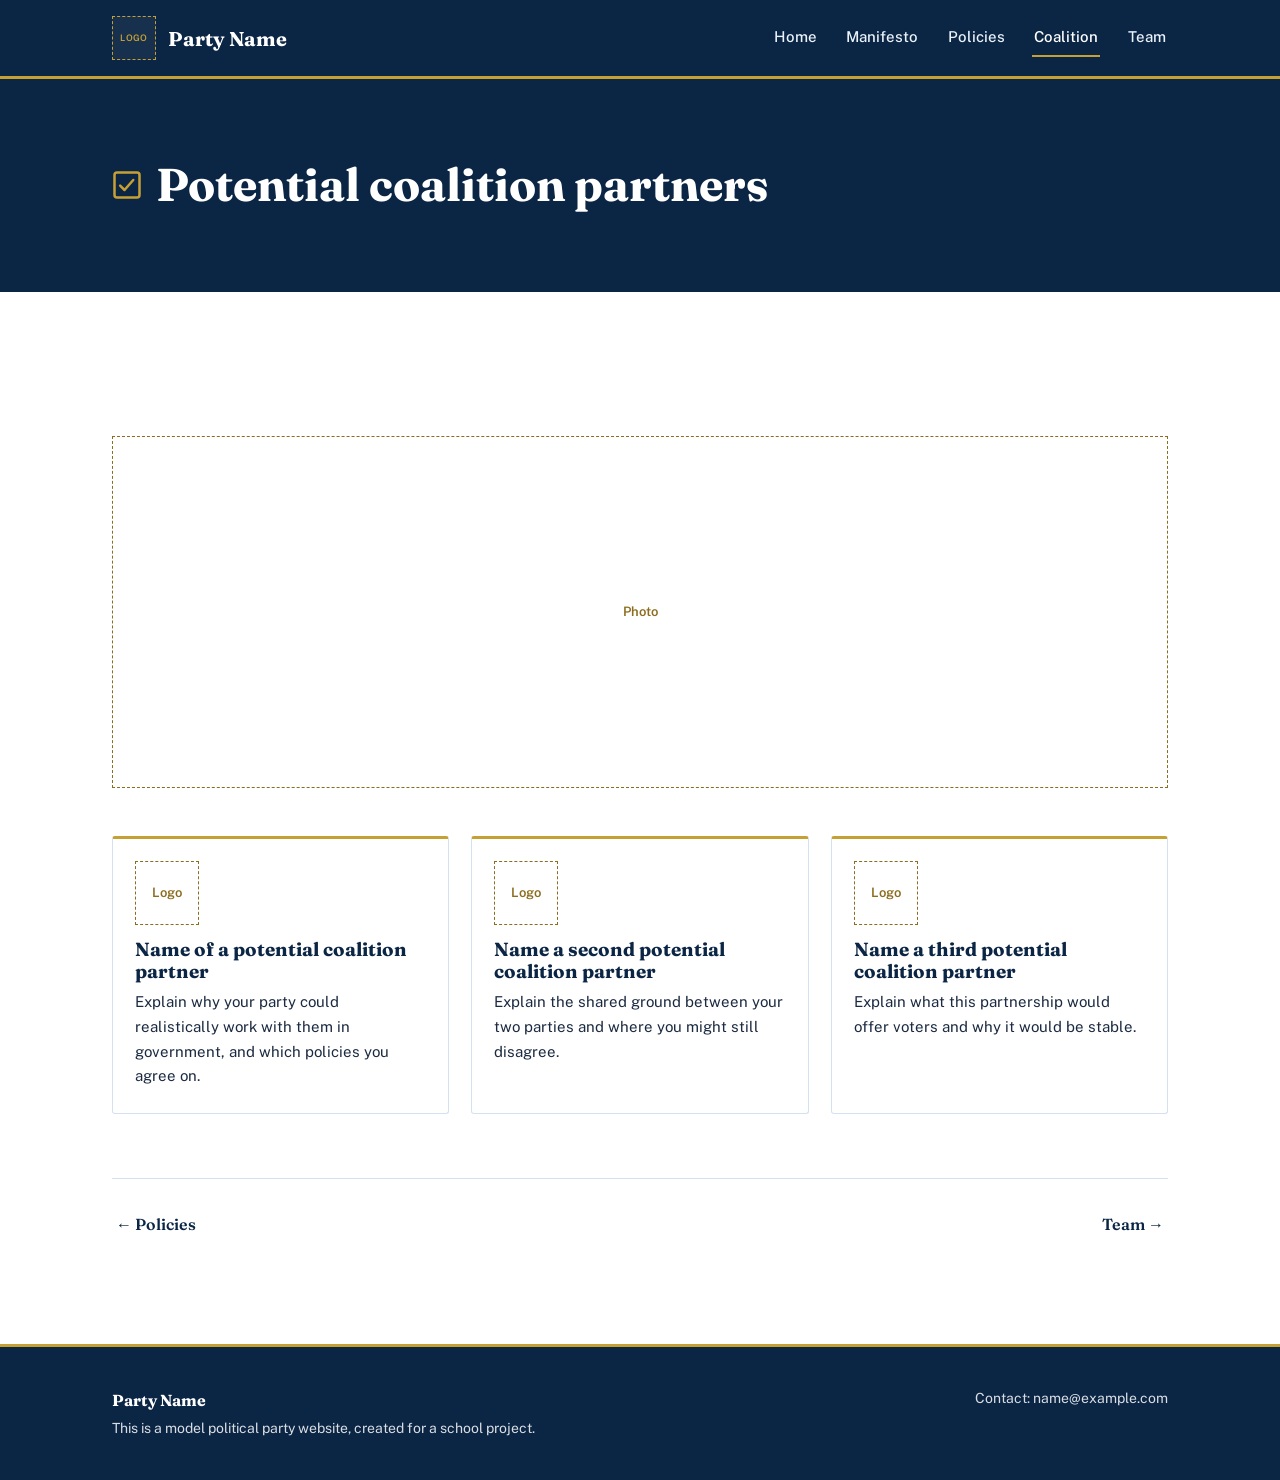
==== coalition.html @ 175b3098 "Add files via upload" ====
<!-- This page shares styles.css and script.js with the rest of the
     site, and follows the same EDIT / REPEATABLE comment system.
     See index.html for the full editing guide. -->
<!DOCTYPE html>
<html lang="en-NZ">
<head>
<meta charset="UTF-8">
<meta name="viewport" content="width=device-width, initial-scale=1.0">
<!-- EDIT: the text below appears in the browser tab -->
<title>Potential Coalition — Party Name</title>
<meta name="description" content="Model political party website, built for a school project.">
<link rel="preconnect" href="https://fonts.googleapis.com">
<link rel="preconnect" href="https://fonts.gstatic.com" crossorigin>
<link href="https://fonts.googleapis.com/css2?family=Fraunces:ital,opsz,wght@0,9..144,400;0,9..144,600;0,9..144,700;0,9..144,900;1,9..144,500&family=Public+Sans:wght@400;500;600;700&display=swap" rel="stylesheet">
<link rel="stylesheet" href="styles.css">
</head>
<body>
<a class="skip-link" href="#main">Skip to main content</a>

<header class="site-nav">
  <div class="nav-inner">
    <a class="brand" href="index.html">
      <div class="logo-frame">
        <span class="logo-fallback">LOGO</span>
        <img src="" alt="Party logo" onerror="this.style.display='none'">
      </div>
      <span class="brand-name">Party Name</span>
    </a>

    <button class="nav-toggle" type="button" aria-label="Toggle navigation menu" aria-expanded="false" aria-controls="primary-nav">
      <span class="bar"></span><span class="bar"></span><span class="bar"></span>
    </button>

    <nav aria-label="Main">
      <ul class="nav-links" id="primary-nav">
        <li><a href="index.html">Home</a></li>
        <li><a href="manifesto.html">Manifesto</a></li>
        <li><a href="policies.html">Policies</a></li>
        <li><a href="coalition.html">Coalition</a></li>
        <li><a href="team.html">Team</a></li>
      </ul>
    </nav>
  </div>
</header>

<main id="main">

  <header class="page-header">
    <div class="container">
      <svg class="mark-icon" viewBox="0 0 24 24" aria-hidden="true">
        <rect x="2" y="2" width="20" height="20" rx="2" fill="none" stroke="currentColor" stroke-width="2"/>
        <path d="M6.5 12.5l3.5 3.5 7-8" fill="none" stroke="currentColor" stroke-width="2" stroke-linecap="round" stroke-linejoin="round"/>
      </svg>
      <h1>Potential coalition partners</h1>
    </div>
  </header>

  <section class="section section-white">
    <div class="container">

      <!-- EDIT: a wide photo for the top of the coalition page. -->
      <div class="photo-frame page-banner reveal">
        <span class="frame-label">Photo</span>
        <img src="" alt="Photo for the coalition page" onerror="this.style.display='none'">
      </div>

      <!-- EDIT: name other (real or model) parties your party could
           realistically ally with, and why, each with a small logo.
           REPEATABLE BLOCK — to add another card, copy one whole
           <div class="coalition-card"> ... </div> block, paste it
           below the last one, then edit the text (and logo) inside
           your copy. -->
      <div class="coalition-grid stagger">
        <div class="coalition-card reveal">
          <div class="photo-frame card-media">
            <span class="frame-label">Logo</span>
            <img src="" alt="Logo of this potential coalition partner" onerror="this.style.display='none'">
          </div>
          <h3>Name of a potential coalition partner</h3>
          <p>Explain why your party could realistically work with them in government, and which policies you agree on.</p>
        </div>
        <div class="coalition-card reveal">
          <div class="photo-frame card-media">
            <span class="frame-label">Logo</span>
            <img src="" alt="Logo of this potential coalition partner" onerror="this.style.display='none'">
          </div>
          <h3>Name a second potential coalition partner</h3>
          <p>Explain the shared ground between your two parties and where you might still disagree.</p>
        </div>
        <div class="coalition-card reveal">
          <div class="photo-frame card-media">
            <span class="frame-label">Logo</span>
            <img src="" alt="Logo of this potential coalition partner" onerror="this.style.display='none'">
          </div>
          <h3>Name a third potential coalition partner</h3>
          <p>Explain what this partnership would offer voters and why it would be stable.</p>
        </div>
      </div>

      <nav class="page-flow" aria-label="Page navigation">
        <a class="prev" href="policies.html">&larr; Policies</a>
        <a class="next" href="team.html">Team &rarr;</a>
      </nav>
    </div>
  </section>

</main>

<footer class="site-footer">
  <div class="footer-inner">
    <div>
      <strong>Party Name</strong>
      <span>This is a model political party website, created for a school project.</span>
    </div>
    <div>
      <span>Contact: name@example.com</span>
    </div>
  </div>
</footer>

<script src="script.js"></script>
</body>
</html>
---- styles.css ----
/* ==============================================================
   MODEL NZ POLITICAL PARTY WEBSITE — SHARED STYLES
   ==============================================================
   This one file controls the look of every page (index.html,
   manifesto.html, policies.html, coalition.html, team.html).
   Change a colour or font here and it updates the whole site.
   See index.html for the full content-editing guide.
   ============================================================== */

/* ---------- COLOUR & FONT VARIABLES ---------- */
:root{
  --navy: #0B2545;        /* primary dark navy — nav, hero, footer */
  --ink: #1B2A41;         /* body text colour */
  --gold: #C7A034;        /* accent gold — borders, icons, rules */
  --gold-dark: #8C6D1F;   /* deeper gold — text-safe on light backgrounds */
  --bg: #EAF2FA;          /* light blue page background */
  --panel: #FFFFFF;       /* white section / card background */
  --line: #D3E1F0;        /* subtle border colour on light backgrounds */
  --line-on-navy: rgba(255,255,255,0.22);
  --radius: 3px;
  --nav-height: 76px;
  --font-head: 'Fraunces', Georgia, serif;
  --font-body: 'Public Sans', Arial, sans-serif;
}

/* Smooth cross-fade when moving between pages (supporting browsers only —
   older browsers simply navigate instantly, nothing breaks). */
@view-transition{ navigation: auto; }
::view-transition-old(root), ::view-transition-new(root){
  animation-duration: 0.38s;
  animation-timing-function: cubic-bezier(.4,0,.2,1);
}

*{ box-sizing: border-box; }
html{ scroll-behavior: smooth; }
@media (prefers-reduced-motion: reduce){
  html{ scroll-behavior: auto; }
  *, *::before, *::after{
    animation-duration: 0.001ms !important;
    animation-iteration-count: 1 !important;
    transition-duration: 0.001ms !important;
    scroll-behavior: auto !important;
  }
  ::view-transition-old(root), ::view-transition-new(root){ animation: none !important; }
}

body{
  margin: 0;
  background: var(--bg);
  color: var(--ink);
  font-family: var(--font-body);
  font-size: 16px;
  line-height: 1.65;
}
h1,h2,h3,h4{ font-family: var(--font-head); color: var(--navy); margin: 0 0 0.5em; font-weight: 700; line-height: 1.15; }
p{ margin: 0 0 1em; }
a{ color: inherit; }
img{ max-width: 100%; display: block; }
ul{ margin: 0; }

:focus-visible{ outline: 2px solid var(--gold); outline-offset: 3px; }

.skip-link{
  position: absolute; left: -999px; top: 0;
  background: var(--navy); color: #fff; padding: 10px 18px;
  z-index: 1000; border-radius: 0 0 4px 0; font-weight: 600; text-decoration: none;
}
.skip-link:focus{ left: 0; }

section[id]{ scroll-margin-top: calc(var(--nav-height) + 14px); }

/* ---------- SCROLL-REVEAL (smooth fade/slide as content enters view) ---------- */
.reveal{ opacity: 0; transform: translateY(18px); transition: opacity .6s ease, transform .6s ease; }
.reveal.is-visible{ opacity: 1; transform: none; }
@media (prefers-reduced-motion: reduce){
  .reveal{ opacity: 1; transform: none; transition: none; }
}
/* staggered cascade for grids/lists — add class="stagger" to the container */
.stagger > .reveal:nth-child(1){ transition-delay: 0s; }
.stagger > .reveal:nth-child(2){ transition-delay: .07s; }
.stagger > .reveal:nth-child(3){ transition-delay: .14s; }
.stagger > .reveal:nth-child(4){ transition-delay: .21s; }
.stagger > .reveal:nth-child(5){ transition-delay: .28s; }
.stagger > .reveal:nth-child(6){ transition-delay: .35s; }

/* ============================================================
   NAVIGATION
   ============================================================ */
.site-nav{ position: sticky; top: 0; z-index: 100; background: var(--navy); border-bottom: 3px solid var(--gold); }
.nav-inner{
  max-width: 1120px; margin-inline: auto; padding-inline: clamp(20px,5vw,32px);
  height: var(--nav-height);
  display: flex; align-items: center; justify-content: space-between; gap: 16px;
}
.brand{ display: flex; align-items: center; gap: 12px; min-width: 0; text-decoration: none; }

.logo-frame{
  position: relative; width: 44px; height: 44px; flex: none;
  border: 1.5px dashed var(--gold);
  display: flex; align-items: center; justify-content: center;
  background: rgba(255,255,255,0.05);
}
.logo-frame .logo-fallback{ font-size: 9px; letter-spacing: 0.04em; color: var(--gold); font-weight: 600; }
.logo-frame img{ position: absolute; inset: 0; width: 100%; height: 100%; object-fit: contain; background: #fff; }

.brand-name{
  font-family: var(--font-head); font-weight: 700; color: #fff;
  font-size: clamp(16px,2.4vw,20px); white-space: nowrap; overflow: hidden; text-overflow: ellipsis;
}

.nav-toggle{ display: none; }

.nav-links{ list-style: none; display: flex; gap: clamp(10px,2vw,28px); margin: 0; padding: 0; }
.nav-links a{
  display: inline-block; text-decoration: none; color: #EAF2FA; font-weight: 500; font-size: 15px;
  padding: 6px 2px; border-bottom: 2px solid transparent; transition: border-color .2s ease, color .2s ease;
}
.nav-links a:hover, .nav-links a:focus-visible{ border-bottom-color: var(--gold); color: #fff; }
.nav-links a.current{ color: #fff; border-bottom-color: var(--gold); }

@media (max-width: 760px){
  .nav-toggle{
    display: flex; flex-direction: column; justify-content: center; align-items: center; gap: 5px;
    width: 36px; height: 36px; background: none; border: none; cursor: pointer; padding: 0;
  }
  .nav-toggle .bar{ width: 22px; height: 2px; background: #fff; display: block; transition: transform .2s ease, opacity .2s ease; }
  .nav-links{
    position: absolute; top: var(--nav-height); left: 0; right: 0;
    background: var(--navy); flex-direction: column; gap: 0;
    max-height: 0; overflow: hidden; border-bottom: 0 solid var(--gold);
    transition: max-height 0.3s ease;
  }
  .nav-links.open{ max-height: 360px; border-bottom-width: 3px; }
  .nav-links a{ display: block; padding: 14px clamp(20px,5vw,32px); border-bottom: 1px solid var(--line-on-navy); }
}

/* ============================================================
   SHARED LAYOUT / HEADINGS
   ============================================================ */
.section{ padding-block: clamp(56px,8vw,96px); }
.section-white{ background: var(--panel); }
.container{ max-width: 1120px; margin-inline: auto; padding-inline: clamp(20px,5vw,32px); }

.section-heading{ display: flex; align-items: center; gap: 12px; margin-bottom: 1.2em; }
.section-heading.spaced-top{ margin-top: 2.6em; }
.mark-icon{ width: 26px; height: 26px; color: var(--gold); flex: none; }
.section-heading h2{ margin: 0; font-size: clamp(24px,3.4vw,34px); }

/* ============================================================
   IMAGE PLACEHOLDER FRAMES
   (empty src="" + onerror hides broken-image icon — see index.html
   for how to add a real photo)
   ============================================================ */
.photo-frame{
  position: relative; background: var(--panel); border: 1.5px dashed var(--gold-dark);
  display: flex; align-items: center; justify-content: center; overflow: hidden;
}
.photo-frame .frame-label{ font-size: 13px; color: var(--gold-dark); font-weight: 600; text-align: center; padding: 0 10px; }
.photo-frame img{ position: absolute; inset: 0; width: 100%; height: 100%; object-fit: cover; transition: transform .5s ease; }
.photo-frame:hover img{ transform: scale(1.04); }

/* full-width banner used near the top of every content page */
.page-banner{ aspect-ratio: 21/7; margin-block: clamp(28px,5vw,48px); }
@media (max-width: 640px){ .page-banner{ aspect-ratio: 4/3; } }

/* small square/rectangle image used inside a card */
.card-media{ margin-bottom: 14px; }

/* ============================================================
   PAGE HEADER (top banner on every page except Home)
   ============================================================ */
.page-header{ position: relative; background: var(--navy); color: #fff; overflow: hidden; padding-block: clamp(44px,7vw,80px); }
.page-header .container{ display: flex; align-items: center; gap: 14px; }
.page-header .mark-icon{ color: var(--gold); width: 30px; height: 30px; }
.page-header h1{ color: #fff; margin: 0; font-size: clamp(30px,4.4vw,46px); }

/* ============================================================
   HERO (Home page only)
   ============================================================ */
.hero{ position: relative; background: var(--navy); color: #fff; overflow: hidden; padding-block: clamp(72px,12vw,140px); }
.hero-watermark{
  position: absolute; right: clamp(-30px,-2vw,10px); top: 50%; transform: translateY(-50%);
  width: clamp(220px,34vw,420px); height: auto; color: var(--gold); opacity: 0.12; pointer-events: none;
}
.hero-inner{ position: relative; max-width: 640px; }
.hero h1{ color: #fff; font-size: clamp(40px,7vw,72px); margin-bottom: 0.2em; }
.hero .tagline{ font-size: clamp(18px,2.4vw,22px); color: #EAF2FA; max-width: 46ch; margin-bottom: 1.3em; font-weight: 400; }
.hero-rule{ width: 96px; height: 4px; background: var(--gold); margin-bottom: 1.3em; }
.hero .hero-sub{ color: rgba(255,255,255,0.85); max-width: 58ch; font-size: 16px; margin-bottom: 0; }

/* ============================================================
   HOME — explore grid linking to the other pages
   ============================================================ */
.preview-grid{ display: grid; grid-template-columns: repeat(auto-fill,minmax(230px,1fr)); gap: 22px; }
.preview-card{
  display: block; text-decoration: none; color: inherit;
  background: var(--panel); border: 1px solid var(--line); border-top: 3px solid var(--gold);
  border-radius: var(--radius); overflow: hidden;
  transition: transform .25s ease, box-shadow .25s ease, border-color .25s ease;
}
.preview-card:hover, .preview-card:focus-visible{
  transform: translateY(-4px); box-shadow: 0 10px 24px rgba(11,37,69,0.14); border-top-color: var(--gold-dark);
}
.preview-card .photo-frame{ aspect-ratio: 4/3; border-width: 0 0 1px 0; border-radius: 0; }
.preview-card .preview-body{ padding: 16px 18px 20px; }
.preview-card h3{ font-size: 18px; margin-bottom: 0.3em; }
.preview-card p{ font-size: 14px; margin: 0; opacity: 0.85; }

/* ============================================================
   MANIFESTO
   ============================================================ */
.prose{ max-width: 68ch; border-left: 3px solid var(--gold); padding-left: clamp(16px,3vw,28px); margin-bottom: 2.4em; }
.prose p{ font-size: 17px; margin: 0; }

.manifesto-block{ display: flex; gap: clamp(20px,4vw,32px); align-items: center; margin-bottom: 2.6em; max-width: 78ch; }
.manifesto-block:nth-child(even){ flex-direction: row-reverse; }
.manifesto-block .manifesto-image{ flex: 0 0 38%; aspect-ratio: 4/3; margin: 0; }
.manifesto-block p{ flex: 1; margin: 0; font-size: 17px; }
@media (max-width: 700px){
  .manifesto-block, .manifesto-block:nth-child(even){ flex-direction: column; }
  .manifesto-block .manifesto-image{ flex: none; width: 100%; }
}

/* ============================================================
   POLICIES
   ============================================================ */
.critique-list{ display: grid; gap: 18px; margin-bottom: 0.5em; }
.critique{
  display: flex; flex-wrap: wrap; gap: 16px; align-items: flex-start;
  background: var(--bg); border: 1px solid var(--line); border-left: 4px solid var(--gold-dark);
  padding: 20px 24px; border-radius: var(--radius);
}
.critique .card-media{ width: 72px; height: 72px; flex: none; margin: 0; }
.critique .critique-body{ flex: 1 1 220px; min-width: 0; }
.critique-label{ font-weight: 700; color: var(--navy); font-size: 13px; margin-bottom: 0.2em; }
.critique-text{ margin-bottom: 1em; }
.critique-text:last-child{ margin-bottom: 0; }
@media (max-width: 480px){
  .critique .card-media{ width: 100%; height: auto; aspect-ratio: 16/9; }
}

.policy-card{ border: 1px solid var(--line); border-radius: var(--radius); background: var(--bg); overflow: hidden; margin-bottom: 20px; }
.policy-card .card-media{ margin: 0; border-radius: 0; border-width: 0 0 1px 0; aspect-ratio: 21/8; }
.policy-area summary{
  list-style: none; cursor: pointer; padding: 18px 24px;
  display: flex; align-items: center; justify-content: space-between; gap: 12px;
  font-family: var(--font-head); font-weight: 700; color: var(--navy); font-size: 19px;
}
.policy-area summary::-webkit-details-marker{ display: none; }
.policy-area summary .toggle-mark{ font-family: var(--font-body); font-size: 24px; color: var(--gold-dark); flex: none; line-height: 1; }
.policy-area summary .toggle-mark::after{ content: "+"; }
.policy-area[open] summary .toggle-mark::after{ content: "\2013"; }
.policy-area[open] summary{ border-bottom: 1px solid var(--line); }
.policy-content{ padding: 4px 24px 24px; }
.policy-content h4{
  font-family: var(--font-body); font-size: 14px; letter-spacing: 0.01em;
  color: var(--gold-dark); margin-top: 1.3em; margin-bottom: 0.3em; font-weight: 700;
}
.policy-content h4:first-of-type{ margin-top: 0.6em; }
.policy-content p{ font-size: 15.5px; }

/* ============================================================
   COALITION
   ============================================================ */
.coalition-grid{ display: grid; grid-template-columns: repeat(auto-fill,minmax(260px,1fr)); gap: 22px; }
.coalition-card{
  background: var(--panel); border: 1px solid var(--line); border-top: 3px solid var(--gold);
  padding: 22px 22px 24px; border-radius: var(--radius);
  transition: transform .25s ease, box-shadow .25s ease;
}
.coalition-card:hover{ transform: translateY(-3px); box-shadow: 0 10px 22px rgba(11,37,69,0.1); }
.coalition-card .card-media{ width: 64px; height: 64px; }
.coalition-card h3{ font-size: 19px; margin-bottom: 0.4em; }
.coalition-card p{ font-size: 15px; margin: 0; }

/* ============================================================
   TEAM
   ============================================================ */
.photo-strip{ display: flex; gap: 14px; overflow-x: auto; padding-bottom: 10px; margin-bottom: 3em; }
.strip-frame{ flex: none; width: clamp(140px,22vw,190px); }
.strip-frame .photo-frame{ aspect-ratio: 4/3; }
.frame-caption{ font-size: 12px; color: var(--navy); opacity: 0.7; margin-top: 6px; text-align: center; }

.team-grid{ display: grid; grid-template-columns: repeat(auto-fill,minmax(230px,1fr)); gap: 26px; }
.team-card{ background: var(--bg); border: 1px solid var(--line); padding: 20px; border-radius: var(--radius); transition: transform .25s ease, box-shadow .25s ease; }
.team-card:hover{ transform: translateY(-3px); box-shadow: 0 10px 22px rgba(11,37,69,0.1); }
.team-card .photo-frame{ aspect-ratio: 1/1; margin-bottom: 14px; }
.team-card h3{ font-size: 18px; margin-bottom: 0.15em; }
.team-card .role{ font-weight: 600; color: var(--gold-dark); font-size: 13px; margin-bottom: 0.6em; }
.team-card .bio{ font-size: 14.5px; margin: 0; }

/* ============================================================
   PAGE FLOW (prev / next links at the bottom of each page)
   ============================================================ */
.page-flow{
  display: flex; justify-content: space-between; gap: 16px; flex-wrap: wrap;
  margin-top: clamp(40px,6vw,64px); padding-top: 24px; border-top: 1px solid var(--line);
}
.page-flow a{
  text-decoration: none; color: var(--navy); font-weight: 600; font-family: var(--font-head); font-size: 16px;
  padding: 8px 4px; border-bottom: 2px solid transparent; transition: border-color .2s ease, color .2s ease;
}
.page-flow a:hover, .page-flow a:focus-visible{ border-bottom-color: var(--gold); color: var(--gold-dark); }
.page-flow .next{ margin-left: auto; text-align: right; }

/* ============================================================
   FOOTER
   ============================================================ */
.site-footer{ background: var(--navy); color: rgba(255,255,255,0.85); padding-block: 40px; border-top: 3px solid var(--gold); }
.footer-inner{
  max-width: 1120px; margin-inline: auto; padding-inline: clamp(20px,5vw,32px);
  display: flex; flex-wrap: wrap; justify-content: space-between; gap: 14px; font-size: 14px;
}
.footer-inner strong{ display: block; color: #fff; font-family: var(--font-head); font-size: 16px; margin-bottom: 4px; }
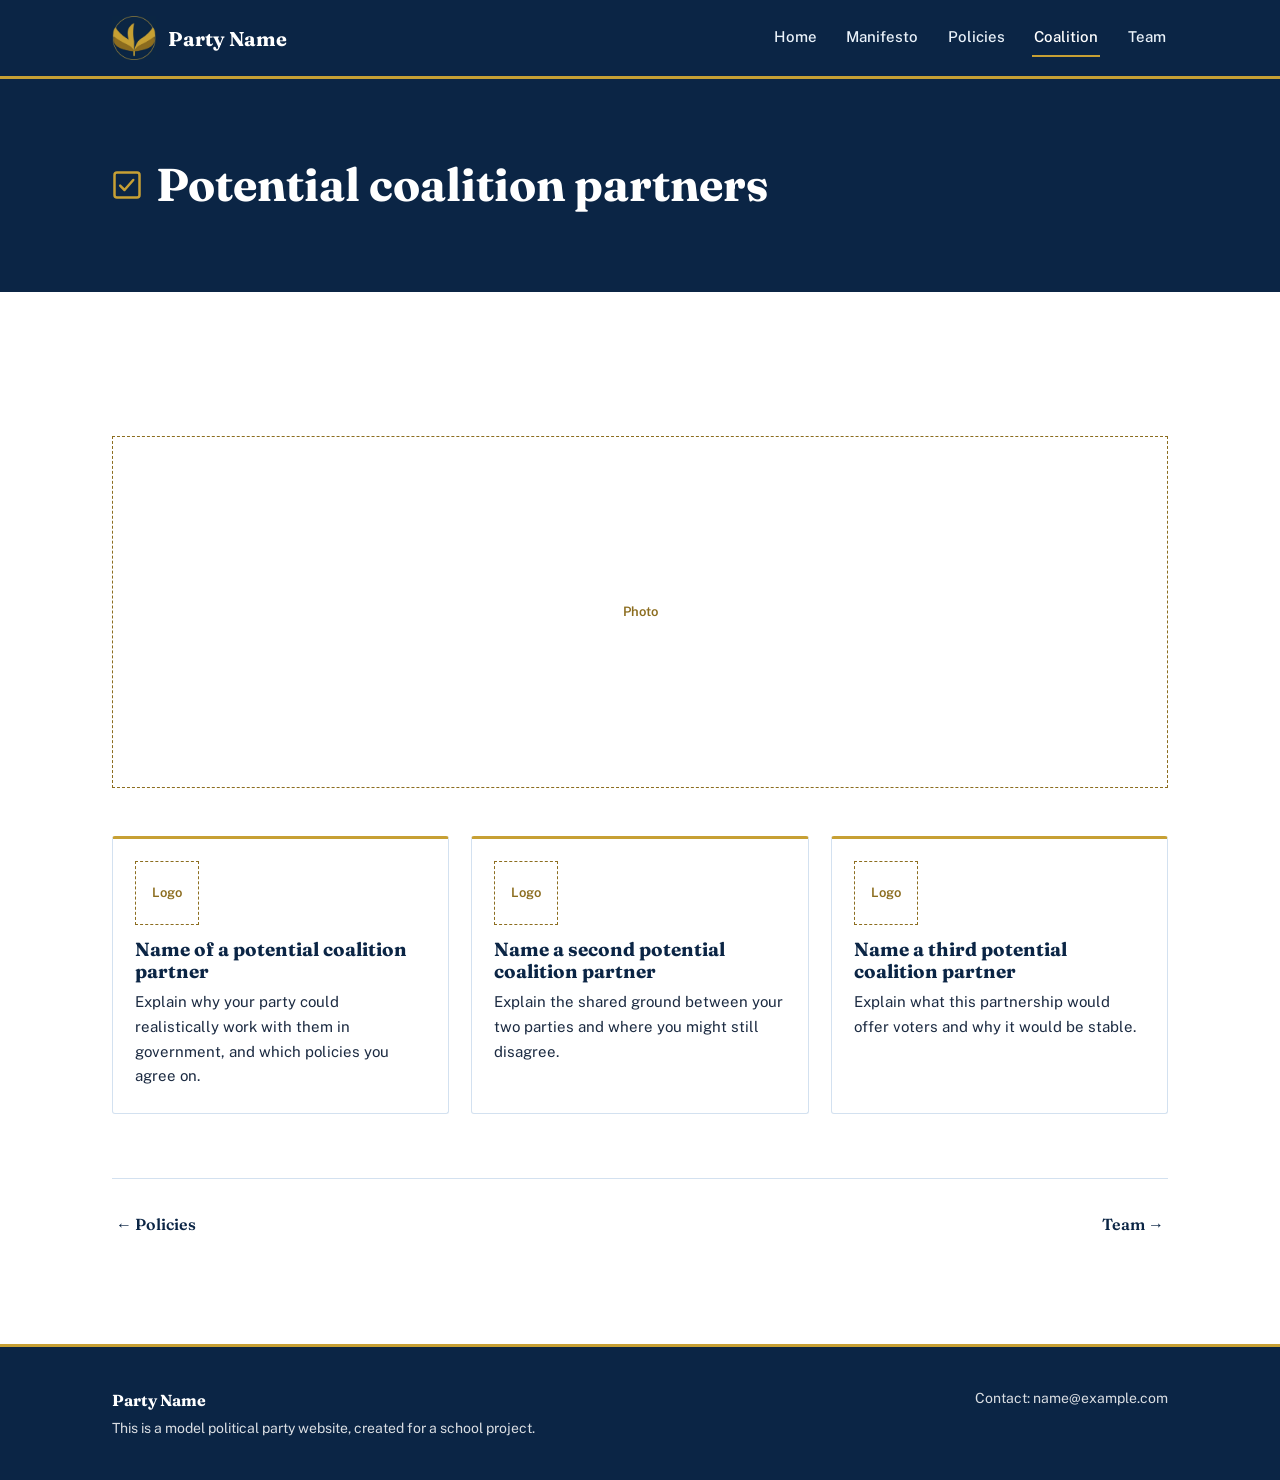
==== commit a7d41d5f: "Update coalition.html" ====
--- a/coalition.html
+++ b/coalition.html
@@ -22,7 +22,7 @@
     <a class="brand" href="index.html">
       <div class="logo-frame">
         <span class="logo-fallback">LOGO</span>
-        <img src="" alt="Party logo" onerror="this.style.display='none'">
+        <img src="Screenshot 2026-09-14 175453.png" alt="Party logo" onerror="this.style.display='none'">
       </div>
       <span class="brand-name">Party Name</span>
     </a>
--- a/styles.css
+++ b/styles.css
@@ -96,12 +96,11 @@
 
 .logo-frame{
   position: relative; width: 44px; height: 44px; flex: none;
-  border: 1.5px dashed var(--gold);
   display: flex; align-items: center; justify-content: center;
-  background: rgba(255,255,255,0.05);
+  background: #0B2545;
 }
 .logo-frame .logo-fallback{ font-size: 9px; letter-spacing: 0.04em; color: var(--gold); font-weight: 600; }
-.logo-frame img{ position: absolute; inset: 0; width: 100%; height: 100%; object-fit: contain; background: #fff; }
+.logo-frame img{ position: absolute; inset: 0; width: 100%; height: 100%; object-fit: contain; background: #0B2545; }
 
 .brand-name{
   font-family: var(--font-head); font-weight: 700; color: #fff;
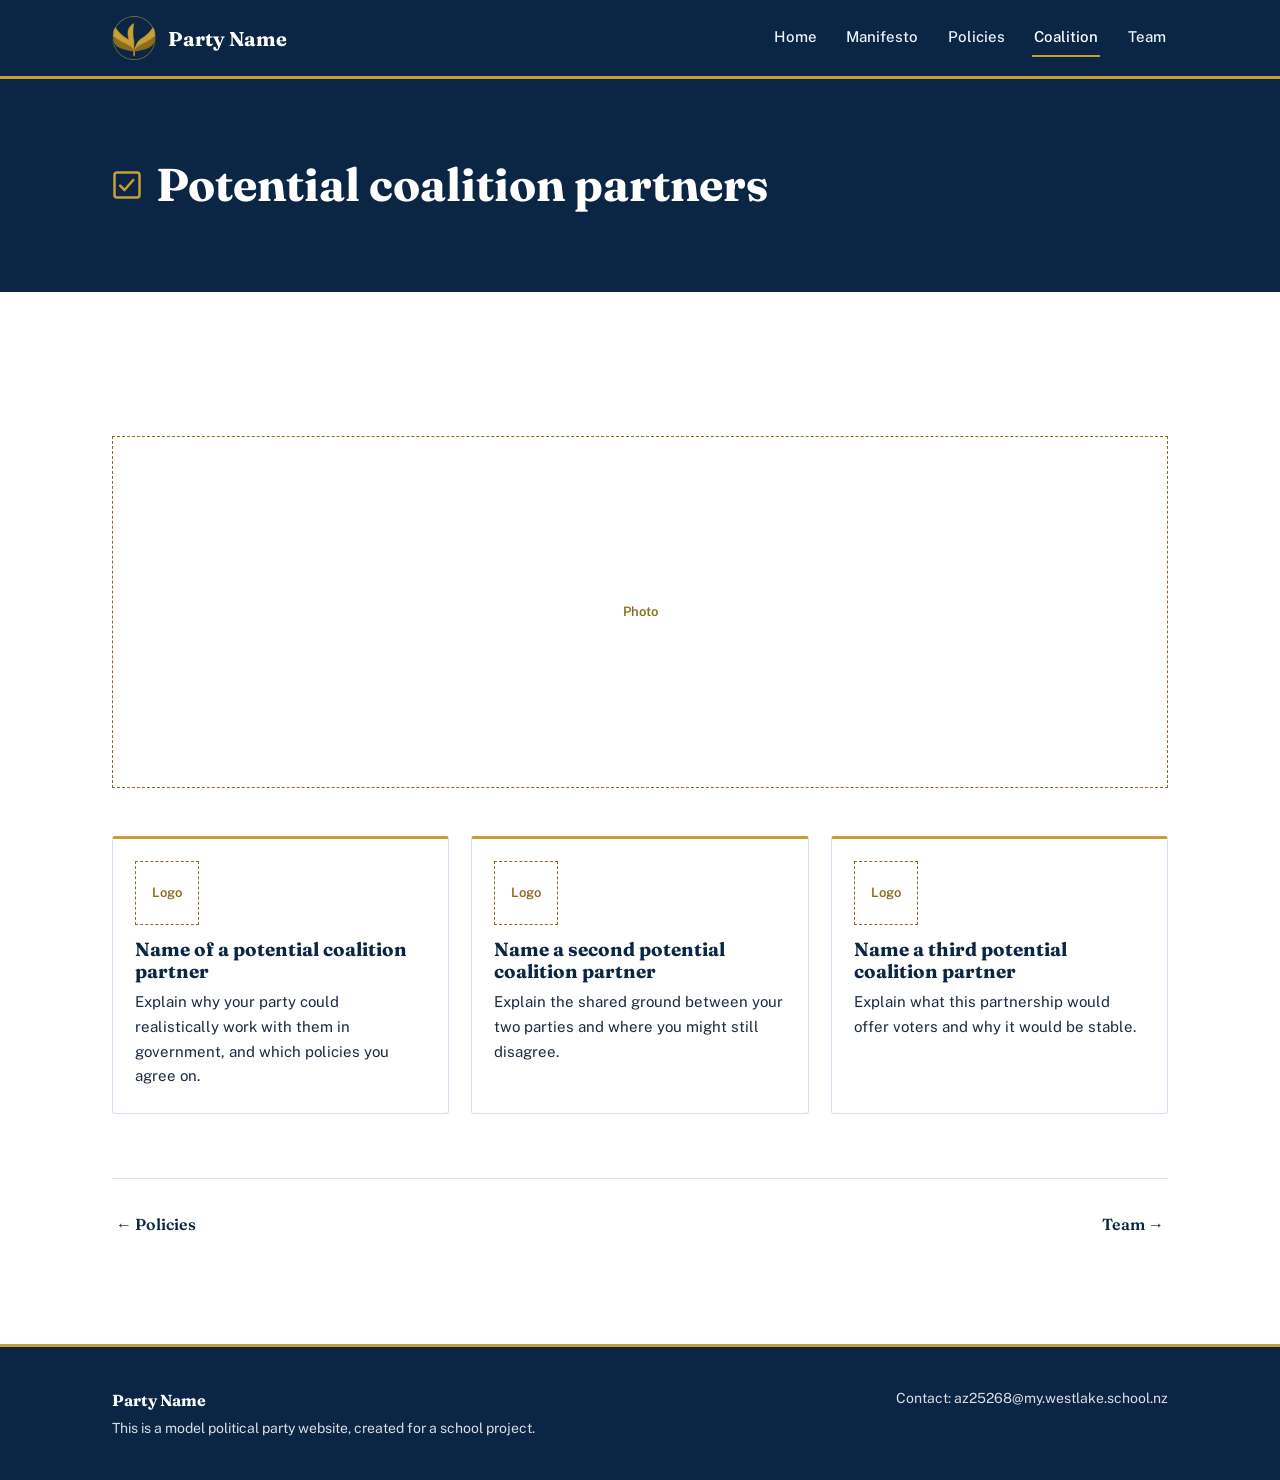
==== commit a461466a: "Update coalition.html" ====
--- a/coalition.html
+++ b/coalition.html
@@ -113,7 +113,7 @@
       <span>This is a model political party website, created for a school project.</span>
     </div>
     <div>
-      <span>Contact: name@example.com</span>
+      <span>Contact: az25268@my.westlake.school.nz</span>
     </div>
   </div>
 </footer>
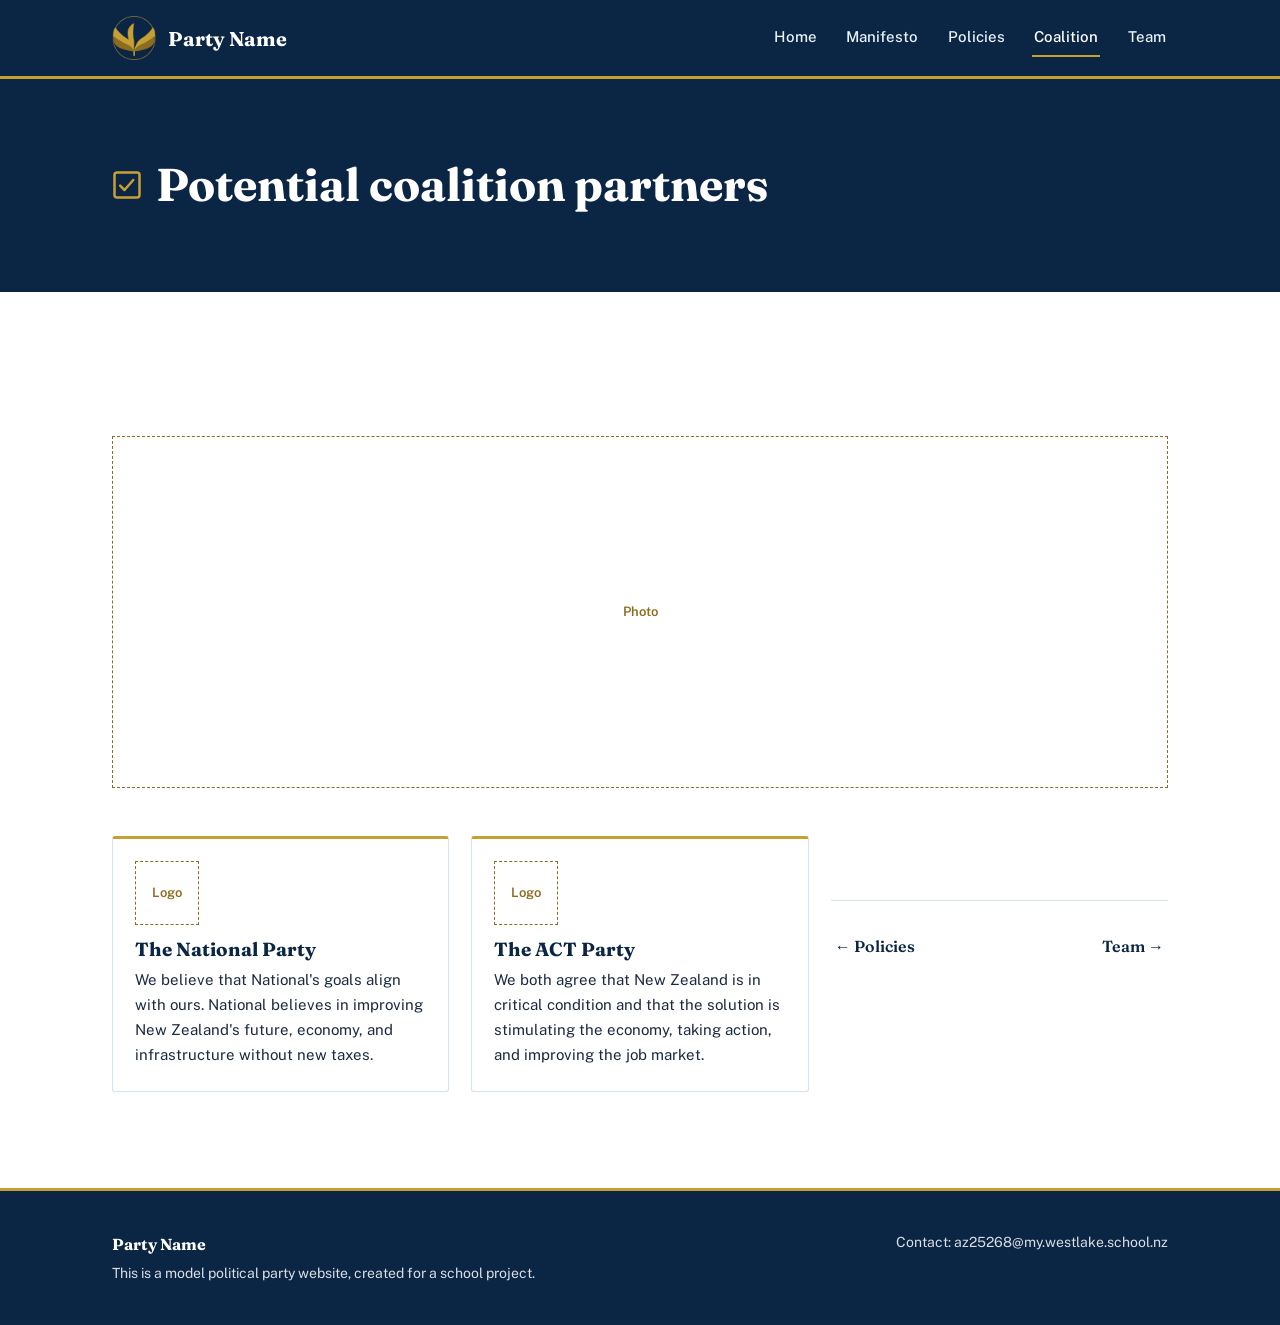
==== commit 15b6b112: "Update coalition.html" ====
--- a/coalition.html
+++ b/coalition.html
@@ -76,27 +76,17 @@
             <span class="frame-label">Logo</span>
             <img src="" alt="Logo of this potential coalition partner" onerror="this.style.display='none'">
           </div>
-          <h3>Name of a potential coalition partner</h3>
-          <p>Explain why your party could realistically work with them in government, and which policies you agree on.</p>
+          <h3>The National Party</h3>
+          <p>We believe that National's goals align with ours. National believes in improving New Zealand's future, economy, and infrastructure without new taxes. </p>
         </div>
         <div class="coalition-card reveal">
           <div class="photo-frame card-media">
             <span class="frame-label">Logo</span>
             <img src="" alt="Logo of this potential coalition partner" onerror="this.style.display='none'">
           </div>
-          <h3>Name a second potential coalition partner</h3>
-          <p>Explain the shared ground between your two parties and where you might still disagree.</p>
+          <h3>The ACT Party</h3>
+          <p>We both agree that New Zealand is in critical condition and that the solution is stimulating the economy, taking action, and improving the job market.</p>
         </div>
-        <div class="coalition-card reveal">
-          <div class="photo-frame card-media">
-            <span class="frame-label">Logo</span>
-            <img src="" alt="Logo of this potential coalition partner" onerror="this.style.display='none'">
-          </div>
-          <h3>Name a third potential coalition partner</h3>
-          <p>Explain what this partnership would offer voters and why it would be stable.</p>
-        </div>
-      </div>
-
       <nav class="page-flow" aria-label="Page navigation">
         <a class="prev" href="policies.html">&larr; Policies</a>
         <a class="next" href="team.html">Team &rarr;</a>
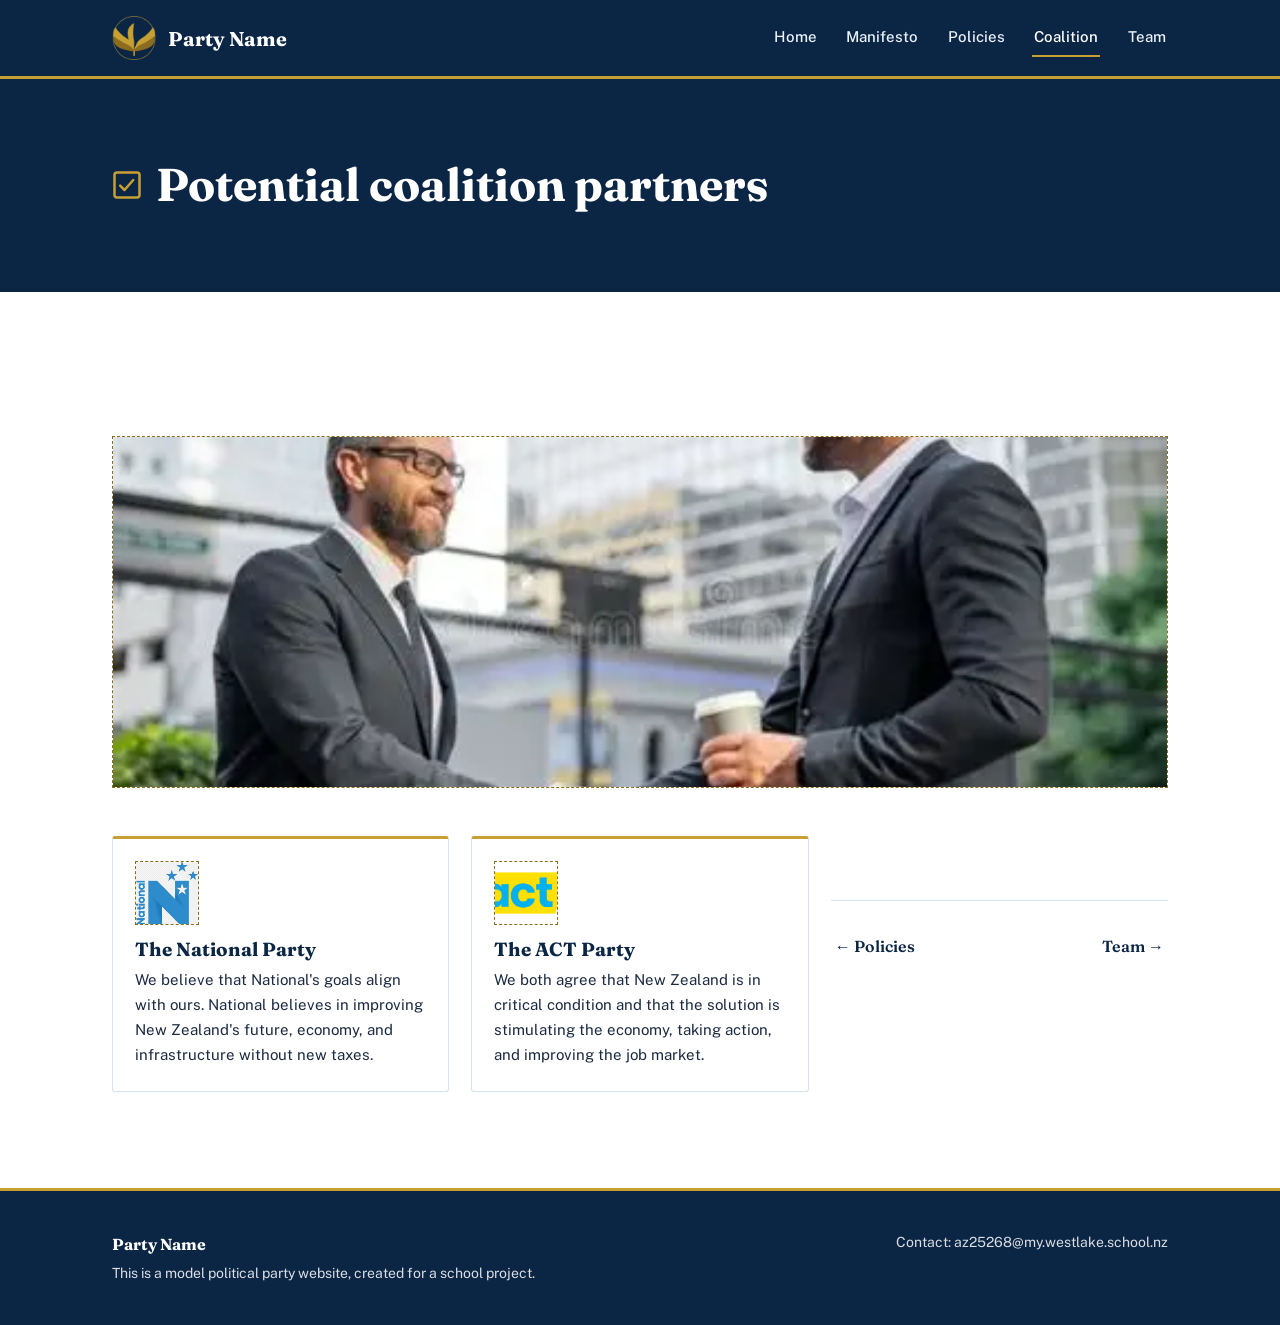
==== commit 1df5dd30: "Update coalition page images and logos" ====
--- a/coalition.html
+++ b/coalition.html
@@ -61,7 +61,7 @@
       <!-- EDIT: a wide photo for the top of the coalition page. -->
       <div class="photo-frame page-banner reveal">
         <span class="frame-label">Photo</span>
-        <img src="" alt="Photo for the coalition page" onerror="this.style.display='none'">
+        <img src="shaking hands 10SSTE.webp" alt="Photo for the coalition page" onerror="this.style.display='none'">
       </div>
 
       <!-- EDIT: name other (real or model) parties your party could
@@ -74,7 +74,7 @@
         <div class="coalition-card reveal">
           <div class="photo-frame card-media">
             <span class="frame-label">Logo</span>
-            <img src="" alt="Logo of this potential coalition partner" onerror="this.style.display='none'">
+            <img src="nats.webp" alt="Logo of this potential coalition partner" onerror="this.style.display='none'">
           </div>
           <h3>The National Party</h3>
           <p>We believe that National's goals align with ours. National believes in improving New Zealand's future, economy, and infrastructure without new taxes. </p>
@@ -82,7 +82,7 @@
         <div class="coalition-card reveal">
           <div class="photo-frame card-media">
             <span class="frame-label">Logo</span>
-            <img src="" alt="Logo of this potential coalition partner" onerror="this.style.display='none'">
+            <img src="ACT-New-Zealand-logo.png" alt="Logo of this potential coalition partner" onerror="this.style.display='none'">
           </div>
           <h3>The ACT Party</h3>
           <p>We both agree that New Zealand is in critical condition and that the solution is stimulating the economy, taking action, and improving the job market.</p>
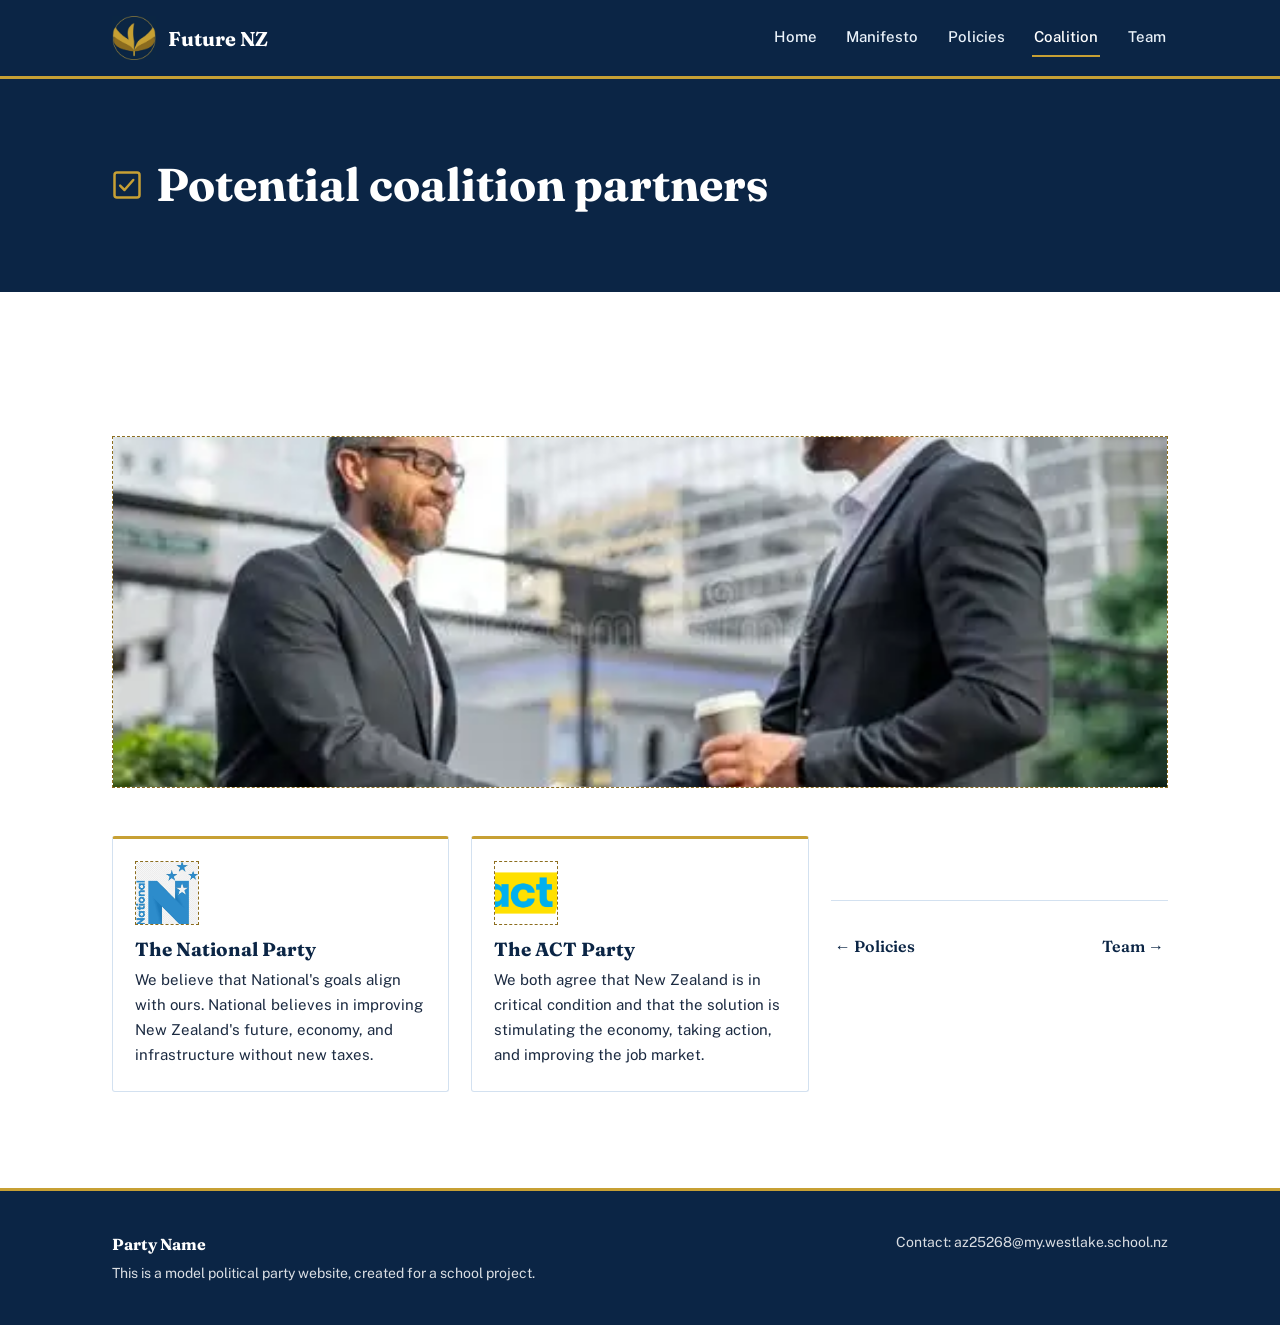
==== commit 5062b9f9: "Update title and brand name to 'Future NZ'" ====
--- a/coalition.html
+++ b/coalition.html
@@ -7,7 +7,7 @@
 <meta charset="UTF-8">
 <meta name="viewport" content="width=device-width, initial-scale=1.0">
 <!-- EDIT: the text below appears in the browser tab -->
-<title>Potential Coalition — Party Name</title>
+<title>Potential Coalition — Future NZ</title>
 <meta name="description" content="Model political party website, built for a school project.">
 <link rel="preconnect" href="https://fonts.googleapis.com">
 <link rel="preconnect" href="https://fonts.gstatic.com" crossorigin>
@@ -24,7 +24,7 @@
         <span class="logo-fallback">LOGO</span>
         <img src="Screenshot 2026-09-14 175453.png" alt="Party logo" onerror="this.style.display='none'">
       </div>
-      <span class="brand-name">Party Name</span>
+      <span class="brand-name">Future NZ</span>
     </a>
 
     <button class="nav-toggle" type="button" aria-label="Toggle navigation menu" aria-expanded="false" aria-controls="primary-nav">
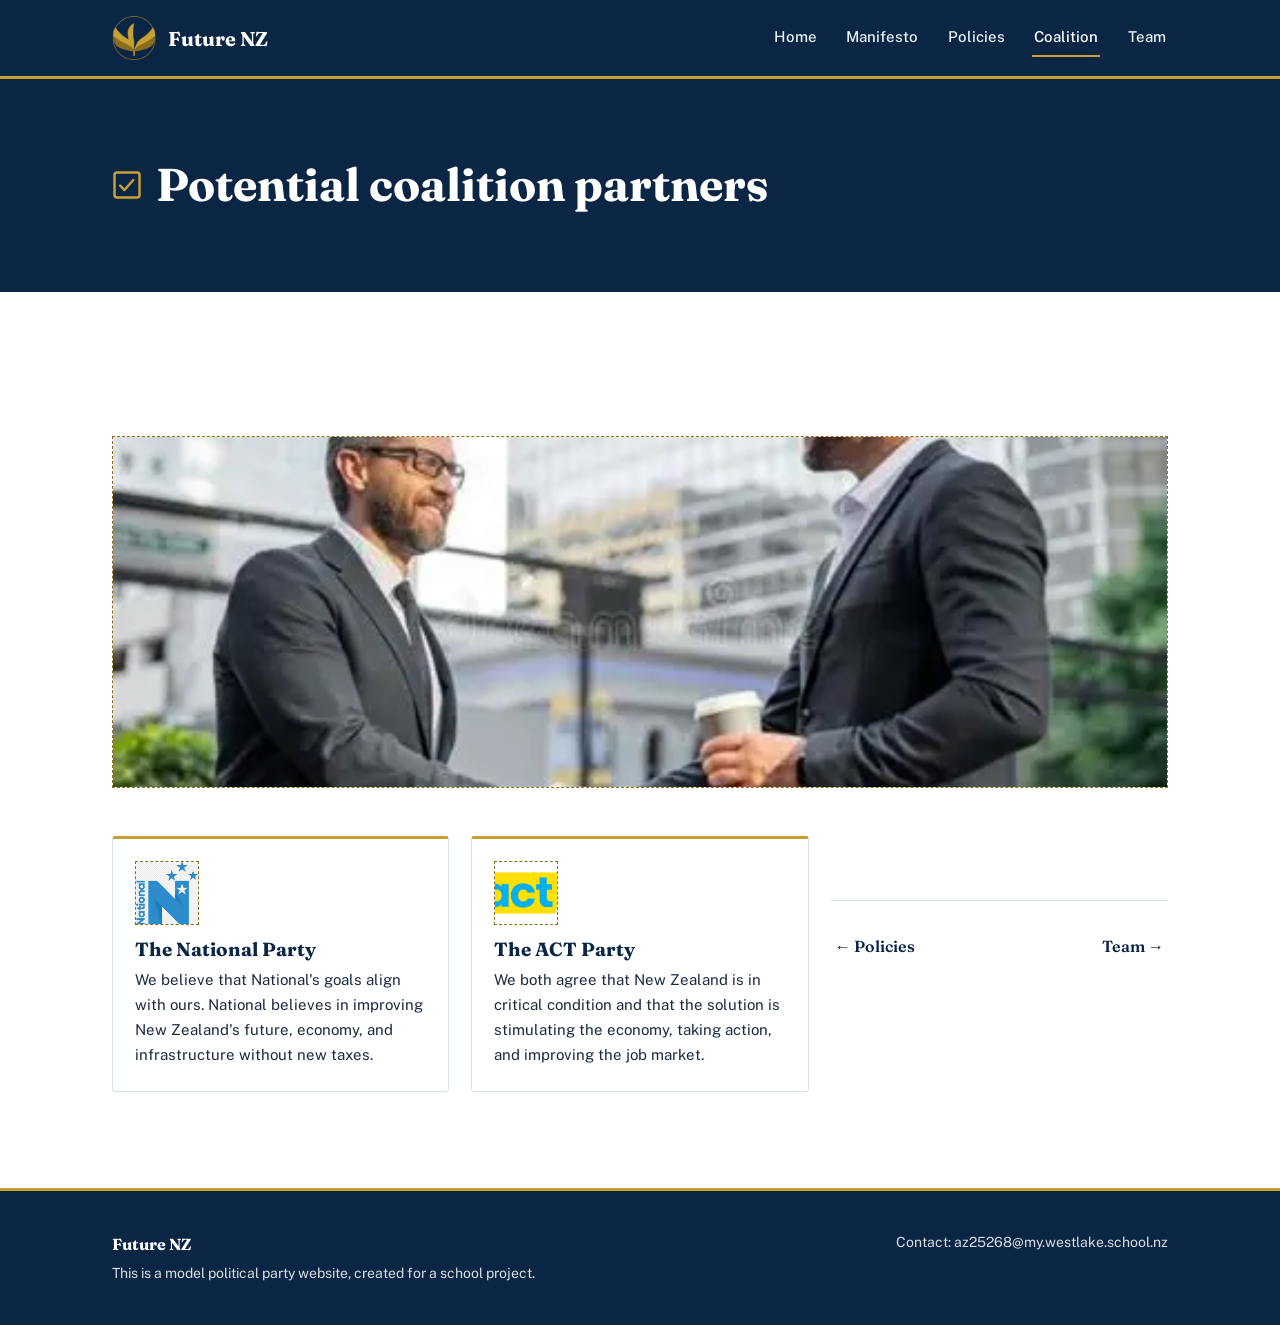
==== commit afea2ef2: "Update coalition.html" ====
--- a/coalition.html
+++ b/coalition.html
@@ -99,7 +99,7 @@
 <footer class="site-footer">
   <div class="footer-inner">
     <div>
-      <strong>Party Name</strong>
+      <strong>Future NZ</strong>
       <span>This is a model political party website, created for a school project.</span>
     </div>
     <div>
